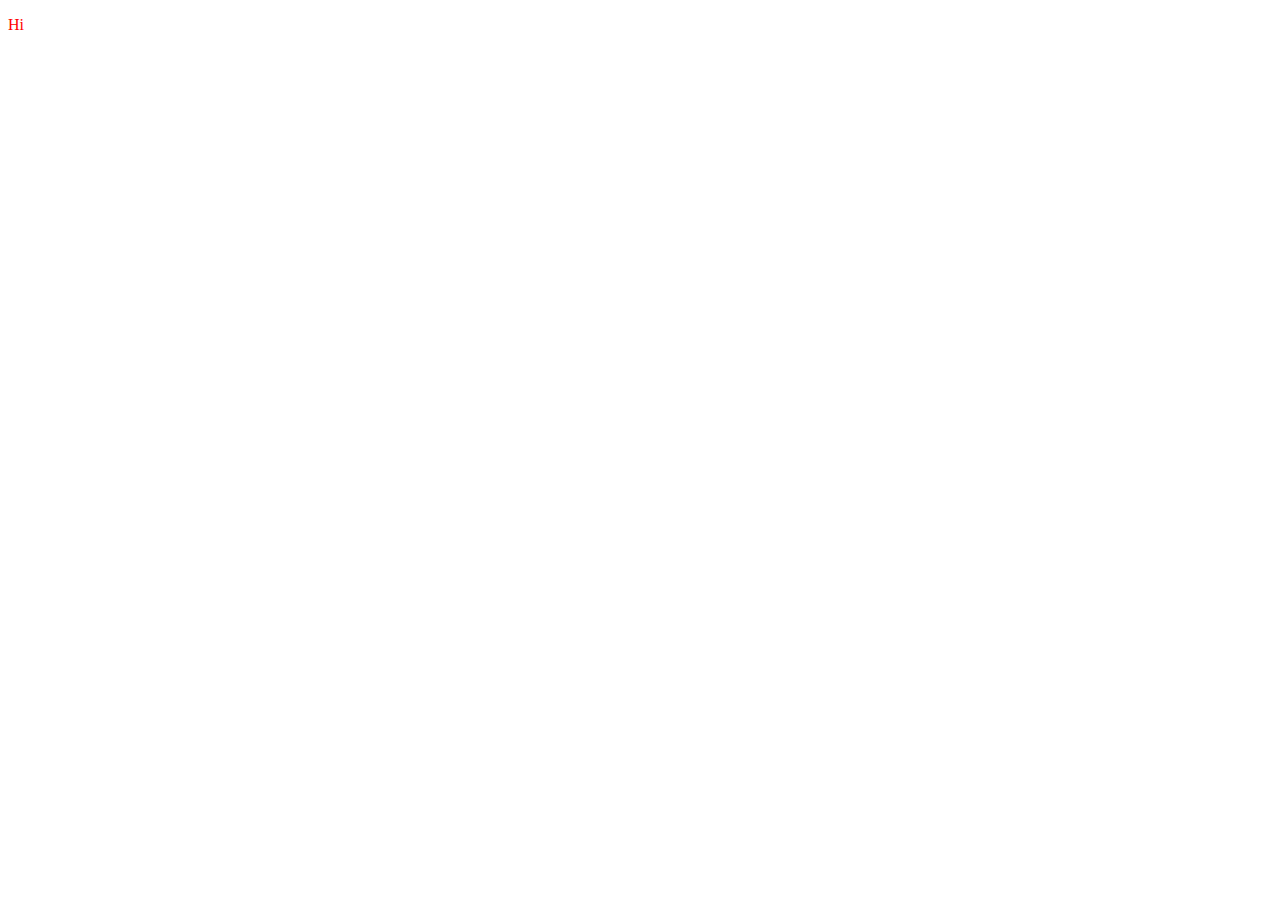
==== main.html @ bc3ca2e7 "Write dummy content to make sure files are connected." ====
<!DOCTYPE html>

<html>

    <head>
        <meta charset="utf-8">
        <meta http-equiv="X-UA-Compatible" content="IE=edge">
        <title></title>
        <meta name="description" content="">
        <meta name="viewport" content="width=device-width, initial-scale=1">
        <link rel="stylesheet" href="style.css">
    </head>

    <body>
        <p>Hi</p>
        <script src="" async defer></script>
    </body>

</html>
---- style.css ----
p {
    color:red;
}
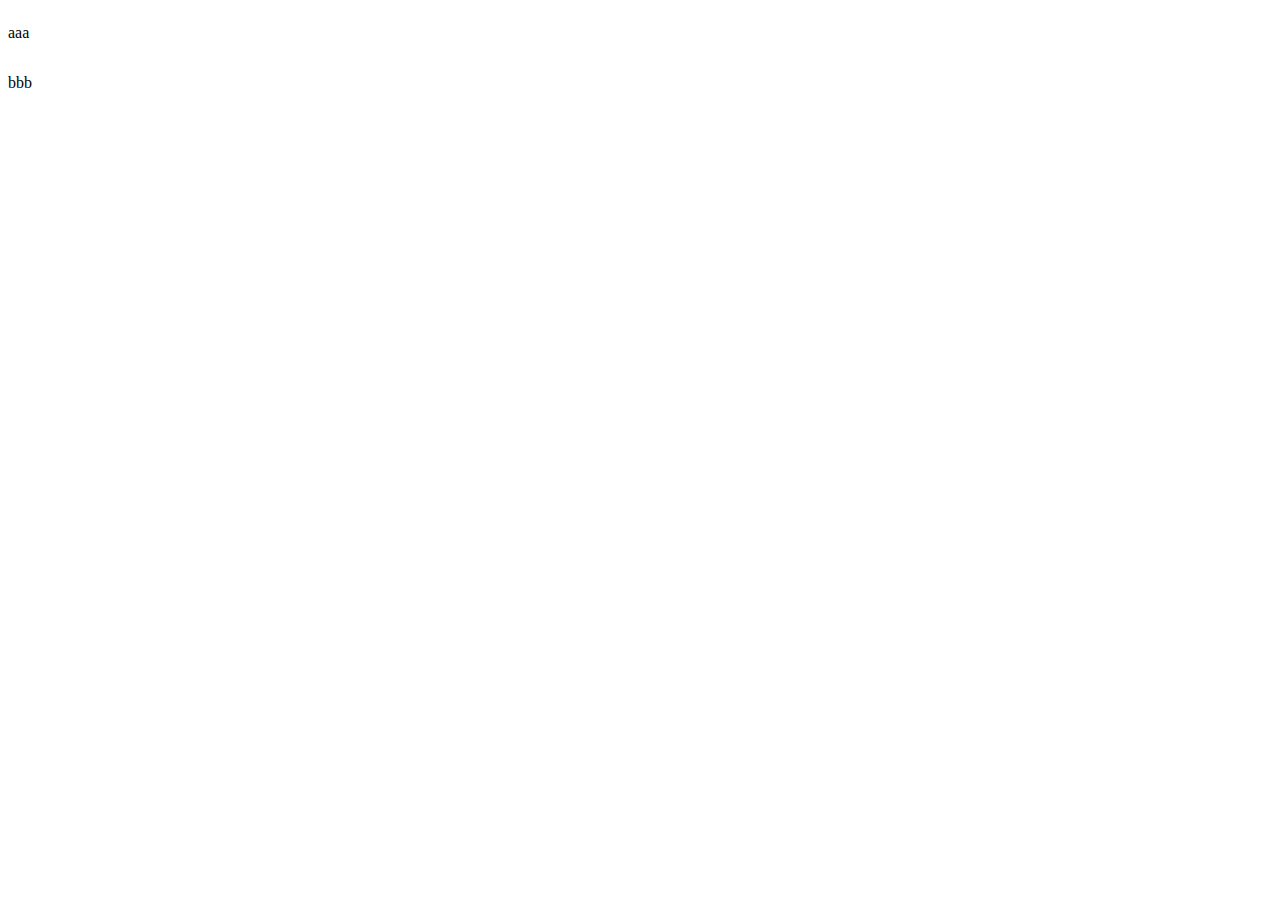
==== commit 97495e81: "HTML basic skeleton layed out." ====
--- a/main.html
+++ b/main.html
@@ -9,10 +9,14 @@
         <meta name="description" content="">
         <meta name="viewport" content="width=device-width, initial-scale=1">
         <link rel="stylesheet" href="style.css">
+        
     </head>
 
     <body>
-        <p>Hi</p>
+        <div class="content">
+            <div><p>aaa</p></div>
+            <div><p>bbb</p></div>
+        </div>
         <script src="" async defer></script>
     </body>
 
--- a/style.css
+++ b/style.css
@@ -1,3 +1,4 @@
-p {
-    color:red;
+.content {
+    display: grid;
+    
 }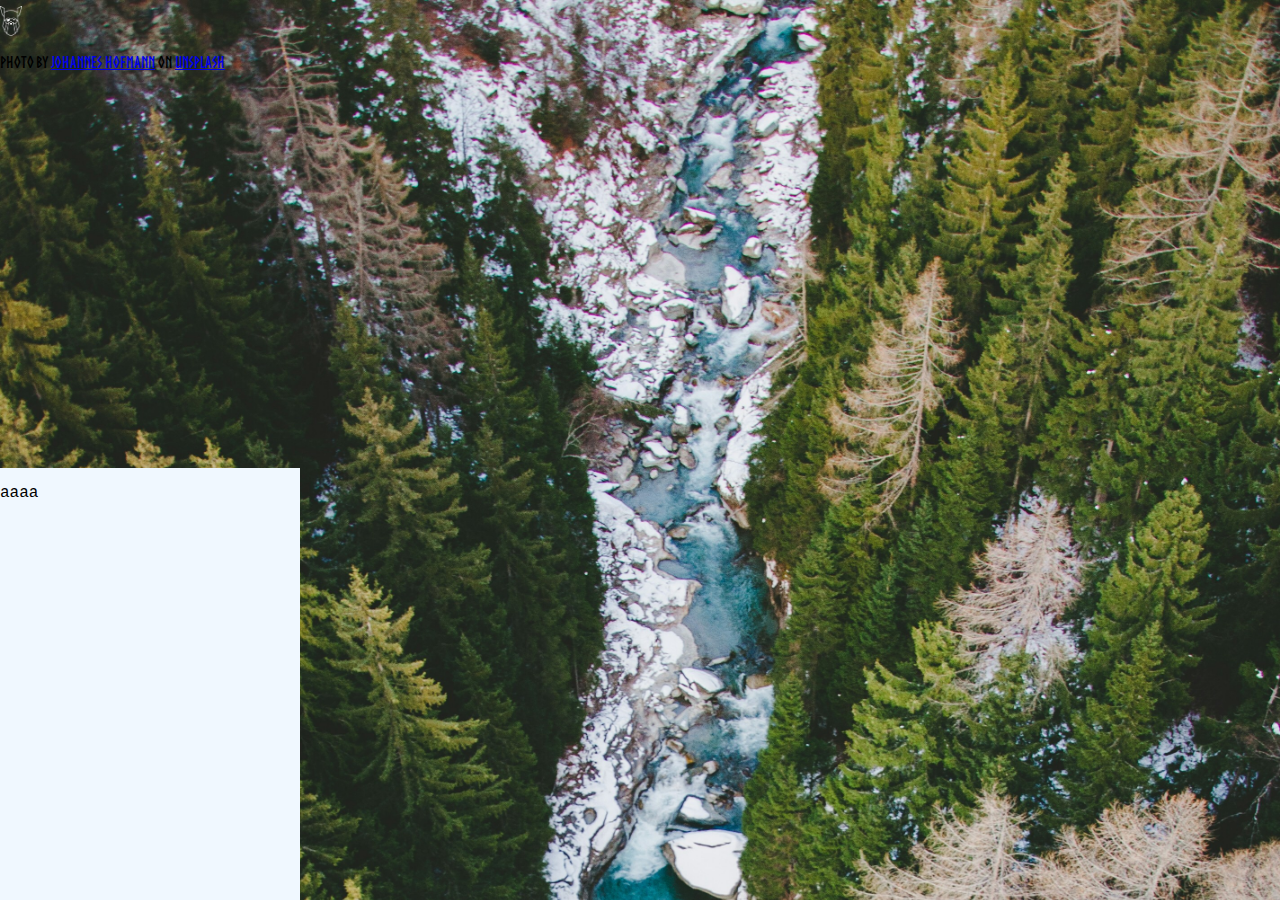
==== commit 2796839a: "Add placeholder images and start rough layout." ====
--- a/main.html
+++ b/main.html
@@ -10,13 +10,19 @@
         <meta name="viewport" content="width=device-width, initial-scale=1">
         <link rel="stylesheet" href="style.css">
         
+        
     </head>
 
     <body>
-        <div class="content">
-            <div><p>aaa</p></div>
-            <div><p>bbb</p></div>
-        </div>
+        <div class="container">
+            <div class="logo">
+                <img src="odin-lined.png">
+                <p>Photo by <a href="https://unsplash.com/@quicksand?utm_content=creditCopyText&utm_medium=referral&utm_source=unsplash">Johannes Hofmann</a> on <a href="https://unsplash.com/photos/aerial-photography-of-body-of-water-between-pine-trees-h9DGSxPXTIk?utm_content=creditCopyText&utm_medium=referral&utm_source=unsplash">Unsplash</a></p>
+            </div>
+            <div class="content">
+                <p>aaaa</p>
+            </div>
+          </div>
         <script src="" async defer></script>
     </body>
 
--- a/style.css
+++ b/style.css
@@ -1,4 +1,38 @@
+@font-face {
+    font-family: Norse-Bold;
+    src: url(Norse-Bold.otf);
+}
+
+body {
+    background-image: url("background.jpg");
+    background-repeat: no-repeat;
+    background-size:cover;
+    margin: 0;
+    padding: 0;
+    width: 100%;
+    height: 100%;
+}
+.container {
+    display: grid;
+    grid-template-columns: 1fr 2fr;
+
+    gap: 0px 0px;
+    height: 100vh;
+    width: 100vh;
+    grid-template-areas:
+      "logo" "content"
+  } 
+.logo {
+    grid-area: logo;
+    font-family: Norse-Bold;
+}  
+.logo > img {
+    min-width: 10px;
+    max-width: 7.5%;
+    margin-top: 2%;
+}
 .content {
-    display: grid;
-    
-}+    grid-area: content;
+    background-color: aliceblue;
+    font-family:'Courier New', Courier, monospace;
+} 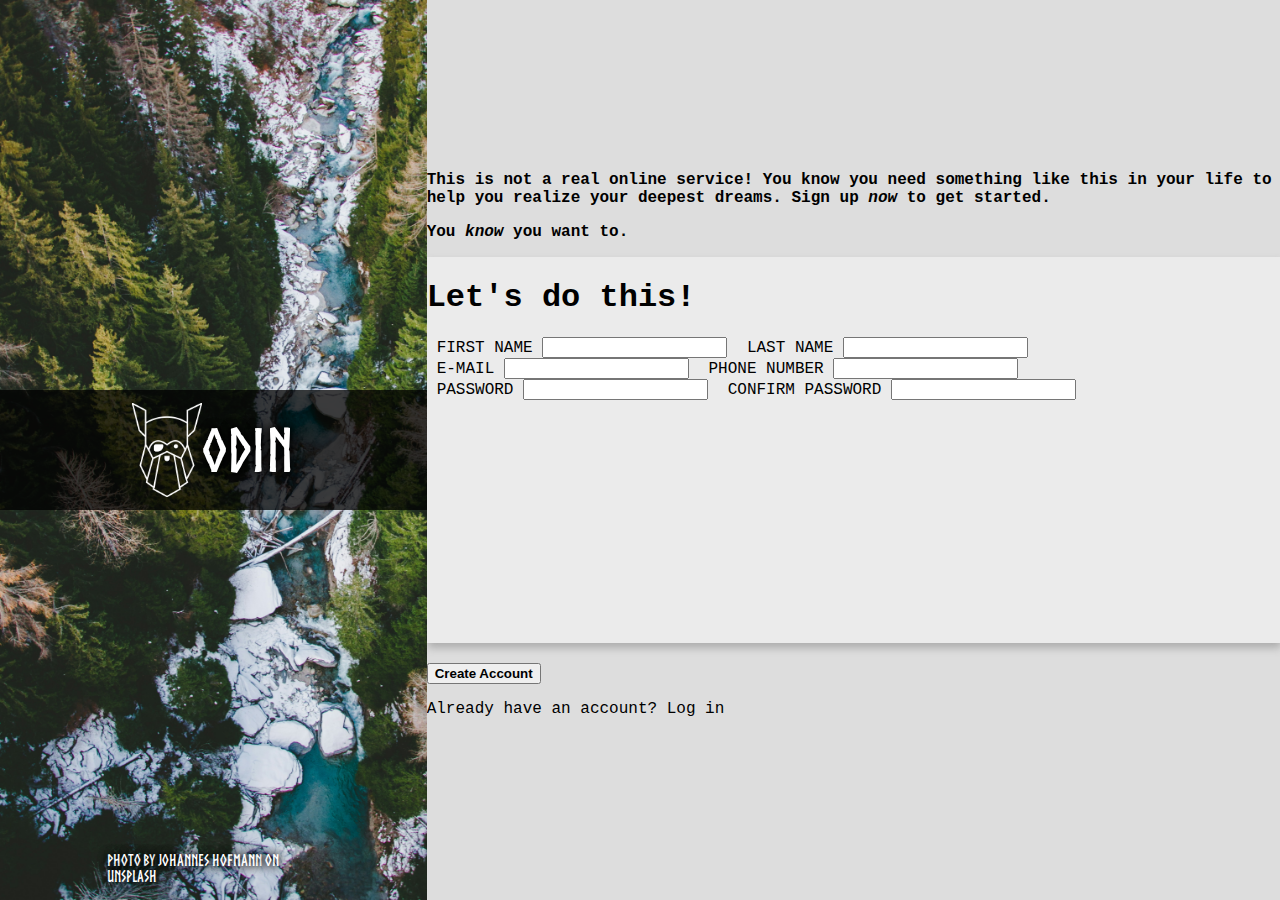
==== commit cb4f5ae7: "Finish structure and add content" ====
--- a/main.html
+++ b/main.html
@@ -16,11 +16,43 @@
     <body>
         <div class="container">
             <div class="logo">
-                <img src="odin-lined.png">
+                <div class="logo-container"><img src="odin-lined.png"><p>ODIN</p></div>
                 <p>Photo by <a href="https://unsplash.com/@quicksand?utm_content=creditCopyText&utm_medium=referral&utm_source=unsplash">Johannes Hofmann</a> on <a href="https://unsplash.com/photos/aerial-photography-of-body-of-water-between-pine-trees-h9DGSxPXTIk?utm_content=creditCopyText&utm_medium=referral&utm_source=unsplash">Unsplash</a></p>
             </div>
             <div class="content">
-                <p>aaaa</p>
+                <div class="content-top">
+                    <p><b>This is not a real online service! You know you need something like this in your life to help you realize your deepest dreams. Sign up <i>now</i> to get started.</b></p>
+                    <p><b>You <i>know</i> you want to.</b></p>
+                </div>
+                <div class="content-form">
+                    <h1>Let's do this!</h1>
+                    <form id="form">
+                        <div id="form-inputs">
+                            <label for="first-name">FIRST NAME</label>
+                            <input type="field" id="first-name" name="name" required>
+                            <label for="last-name">LAST NAME</label>
+                            <input type="field" id="last-name" name="last name" required>
+                        </div>
+                        <div id="form-inputs">
+                            <label for="email">E-MAIL</label>
+                            <input type="email" id="email" name="e-mail" required>
+                            <label for="phone">PHONE NUMBER</label>
+                            <input type="tel" id="phone" name="phone" pattern="[0-9]{3}-[0-9]{3}-[0-9]{4}">
+                        </div>
+                        <div id="form-inputs">    
+                            <label for="password">PASSWORD</label>
+                            <input type="password" id="password" name="password" required>
+                            <label for="conf-password">CONFIRM PASSWORD</label>
+                            <input type="password" id="conf-password" name="password" required>
+                        </div>
+
+
+                    </form>
+                </div>
+                <div class="content-bottom">
+                    <button type="submit" form="form"><b>Create Account</b></button>
+                    <p>Already have an account? <a href="#">Log in</a></p>
+                </div>
             </div>
           </div>
         <script src="" async defer></script>
--- a/style.css
+++ b/style.css
@@ -2,11 +2,15 @@
     font-family: Norse-Bold;
     src: url(Norse-Bold.otf);
 }
-
+a {
+    text-decoration: none;
+    color: inherit;
+}
+a:hover {
+    text-decoration: underline;
+    color:black;
+}
 body {
-    background-image: url("background.jpg");
-    background-repeat: no-repeat;
-    background-size:cover;
     margin: 0;
     padding: 0;
     width: 100%;
@@ -15,24 +19,86 @@
 .container {
     display: grid;
     grid-template-columns: 1fr 2fr;
-
+    grid-template-rows: 1fr;
     gap: 0px 0px;
     height: 100vh;
-    width: 100vh;
+    width: auto;
     grid-template-areas:
-      "logo" "content"
+    "logo content";
   } 
 .logo {
     grid-area: logo;
     font-family: Norse-Bold;
+    position:relative;
+
+    background-image: url("background.jpg");
+    background-repeat: no-repeat;
+    background-size:cover;
+    justify-content: center;
+}
+.logo-container {
+    background-color:rgb(0 0 0 / 75%);
+    position: absolute;
+    justify-content: center;
+    top: 50%;
+    transform: translateY(-50%);
+    width: 100%;
+    height: 120px;
+    align-items: center;
+    color: white;
+    display:flex;
+    text-shadow: 0 0 10px rgb(0, 0, 0), 0 0 10px #000000;
 }  
-.logo > img {
-    min-width: 10px;
-    max-width: 7.5%;
-    margin-top: 2%;
+.logo-container > img {
+    width: 70px;
+}
+.logo-container > p {
+    font-size: 60px;
+}
+.logo > p {
+    position: absolute;
+    font-size:1em;
+    bottom: 0;
+    left: 50%;
+    transform: translateX(-50%);
+    color: white;
+    text-shadow: 0 0 10px rgb(0, 0, 0), 0 0 10px #000000;
 }
 .content {
-    grid-area: content;
-    background-color: aliceblue;
     font-family:'Courier New', Courier, monospace;
-} +    display: grid; 
+    grid-template-columns: 1fr; 
+    grid-template-rows: 1fr 1.5fr 1fr; 
+    gap: 0px 0px; 
+    grid-template-areas: 
+      "content-top"
+      "content-form"
+      "content-bottom"; 
+    grid-area: content; 
+    background-color: rgb(221, 221, 221);
+    
+  }
+  .content-top {
+    grid-area: content-top;
+    margin-top: auto;
+}
+  .content-form {
+    grid-area: content-form;
+    background-color: rgb(235, 235, 235);
+    box-shadow: 1px 5px 8px rgb(173, 173, 173);
+}
+  .content-bottom {
+    grid-area: content-bottom;
+    margin-top: 20px;
+}
+label {
+    float: top;
+    margin-left: 10px;
+}
+input {
+    float: bottom;
+}
+.form-inputs {
+    display: flex;
+    flex-direction: row;
+}
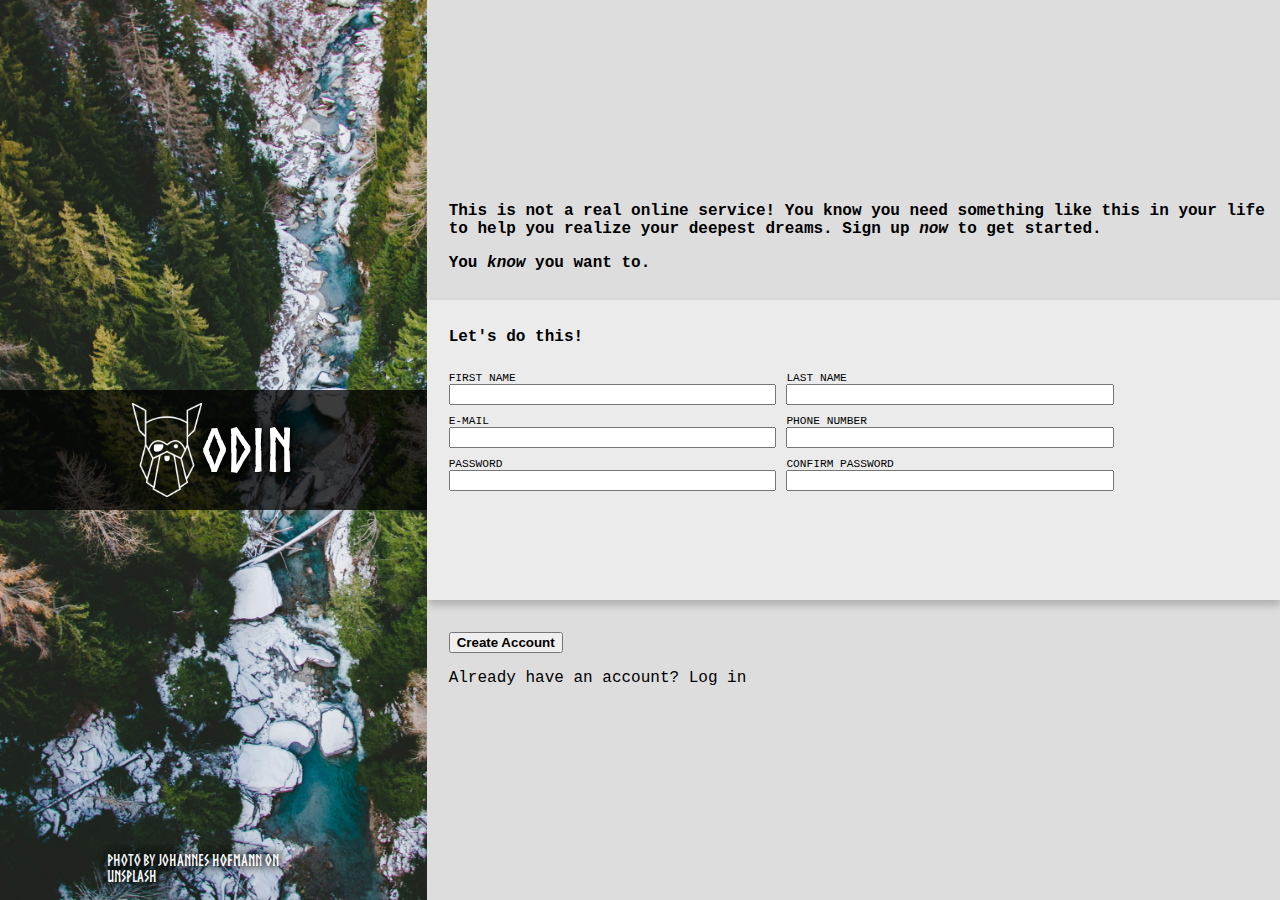
==== commit 40bbd10a: "Adjust form layout" ====
--- a/main.html
+++ b/main.html
@@ -20,36 +20,42 @@
                 <p>Photo by <a href="https://unsplash.com/@quicksand?utm_content=creditCopyText&utm_medium=referral&utm_source=unsplash">Johannes Hofmann</a> on <a href="https://unsplash.com/photos/aerial-photography-of-body-of-water-between-pine-trees-h9DGSxPXTIk?utm_content=creditCopyText&utm_medium=referral&utm_source=unsplash">Unsplash</a></p>
             </div>
             <div class="content">
-                <div class="content-top">
+                <div class="content-top left">
                     <p><b>This is not a real online service! You know you need something like this in your life to help you realize your deepest dreams. Sign up <i>now</i> to get started.</b></p>
                     <p><b>You <i>know</i> you want to.</b></p>
                 </div>
                 <div class="content-form">
-                    <h1>Let's do this!</h1>
-                    <form id="form">
-                        <div id="form-inputs">
-                            <label for="first-name">FIRST NAME</label>
-                            <input type="field" id="first-name" name="name" required>
-                            <label for="last-name">LAST NAME</label>
-                            <input type="field" id="last-name" name="last name" required>
+                    <form action="#">
+                        <div class="form left">
+                            <p class="title">Let's do this!</p>
+                            <div class="form-input">
+                                <label for="first-name">FIRST NAME</label>
+                                <input type="field" id="first-name" name="name" required>
+                            </div>
+                            <div class="form-input">
+                                <label for="last-name">LAST NAME</label>
+                                <input type="field" id="last-name" name="last name" required>
+                            </div>
+                            <div class="form-input">
+                                <label for="email">E-MAIL</label>
+                                <input type="email" id="email" name="e-mail" required>
+                            </div>
+                            <div class="form-input">
+                                <label for="phone">PHONE NUMBER</label>
+                                <input type="tel" id="phone" name="phone" pattern="[0-9]{3}-[0-9]{3}-[0-9]{4}">
+                            </div>
+                            <div class="form-input">    
+                                <label for="password">PASSWORD</label>
+                                <input type="password" id="password" name="password" required>
+                            </div>
+                            <div class="form-input">
+                                <label for="conf-password">CONFIRM PASSWORD</label>
+                                <input type="password" id="conf-password" name="password" required>
+                            </div>
                         </div>
-                        <div id="form-inputs">
-                            <label for="email">E-MAIL</label>
-                            <input type="email" id="email" name="e-mail" required>
-                            <label for="phone">PHONE NUMBER</label>
-                            <input type="tel" id="phone" name="phone" pattern="[0-9]{3}-[0-9]{3}-[0-9]{4}">
-                        </div>
-                        <div id="form-inputs">    
-                            <label for="password">PASSWORD</label>
-                            <input type="password" id="password" name="password" required>
-                            <label for="conf-password">CONFIRM PASSWORD</label>
-                            <input type="password" id="conf-password" name="password" required>
-                        </div>
-
-
                     </form>
                 </div>
-                <div class="content-bottom">
+                <div class="content-bottom left">
                     <button type="submit" form="form"><b>Create Account</b></button>
                     <p>Already have an account? <a href="#">Log in</a></p>
                 </div>
--- a/style.css
+++ b/style.css
@@ -64,11 +64,16 @@
     color: white;
     text-shadow: 0 0 10px rgb(0, 0, 0), 0 0 10px #000000;
 }
+.left {
+    padding: 12px;
+    margin-left: 10px;
+    gap: 10px;
+}
 .content {
     font-family:'Courier New', Courier, monospace;
     display: grid; 
     grid-template-columns: 1fr; 
-    grid-template-rows: 1fr 1.5fr 1fr; 
+    grid-template-rows: 1fr 1fr 1fr; 
     gap: 0px 0px; 
     grid-template-areas: 
       "content-top"
@@ -90,15 +95,22 @@
   .content-bottom {
     grid-area: content-bottom;
     margin-top: 20px;
+    ;
 }
-label {
-    float: top;
-    margin-left: 10px;
+.form {
+    display: flex;
+    flex-flow: row wrap;
+    
 }
-input {
-    float: bottom;
+.title {
+    width: 100%;
+    font-size: 1em;
+    font-weight: 600;
 }
-.form-inputs {
+.form-input {
     display: flex;
-    flex-direction: row;
+    flex-flow: column wrap;
+    width: 40%;
+    font-size: 0.7rem;
+
 }
